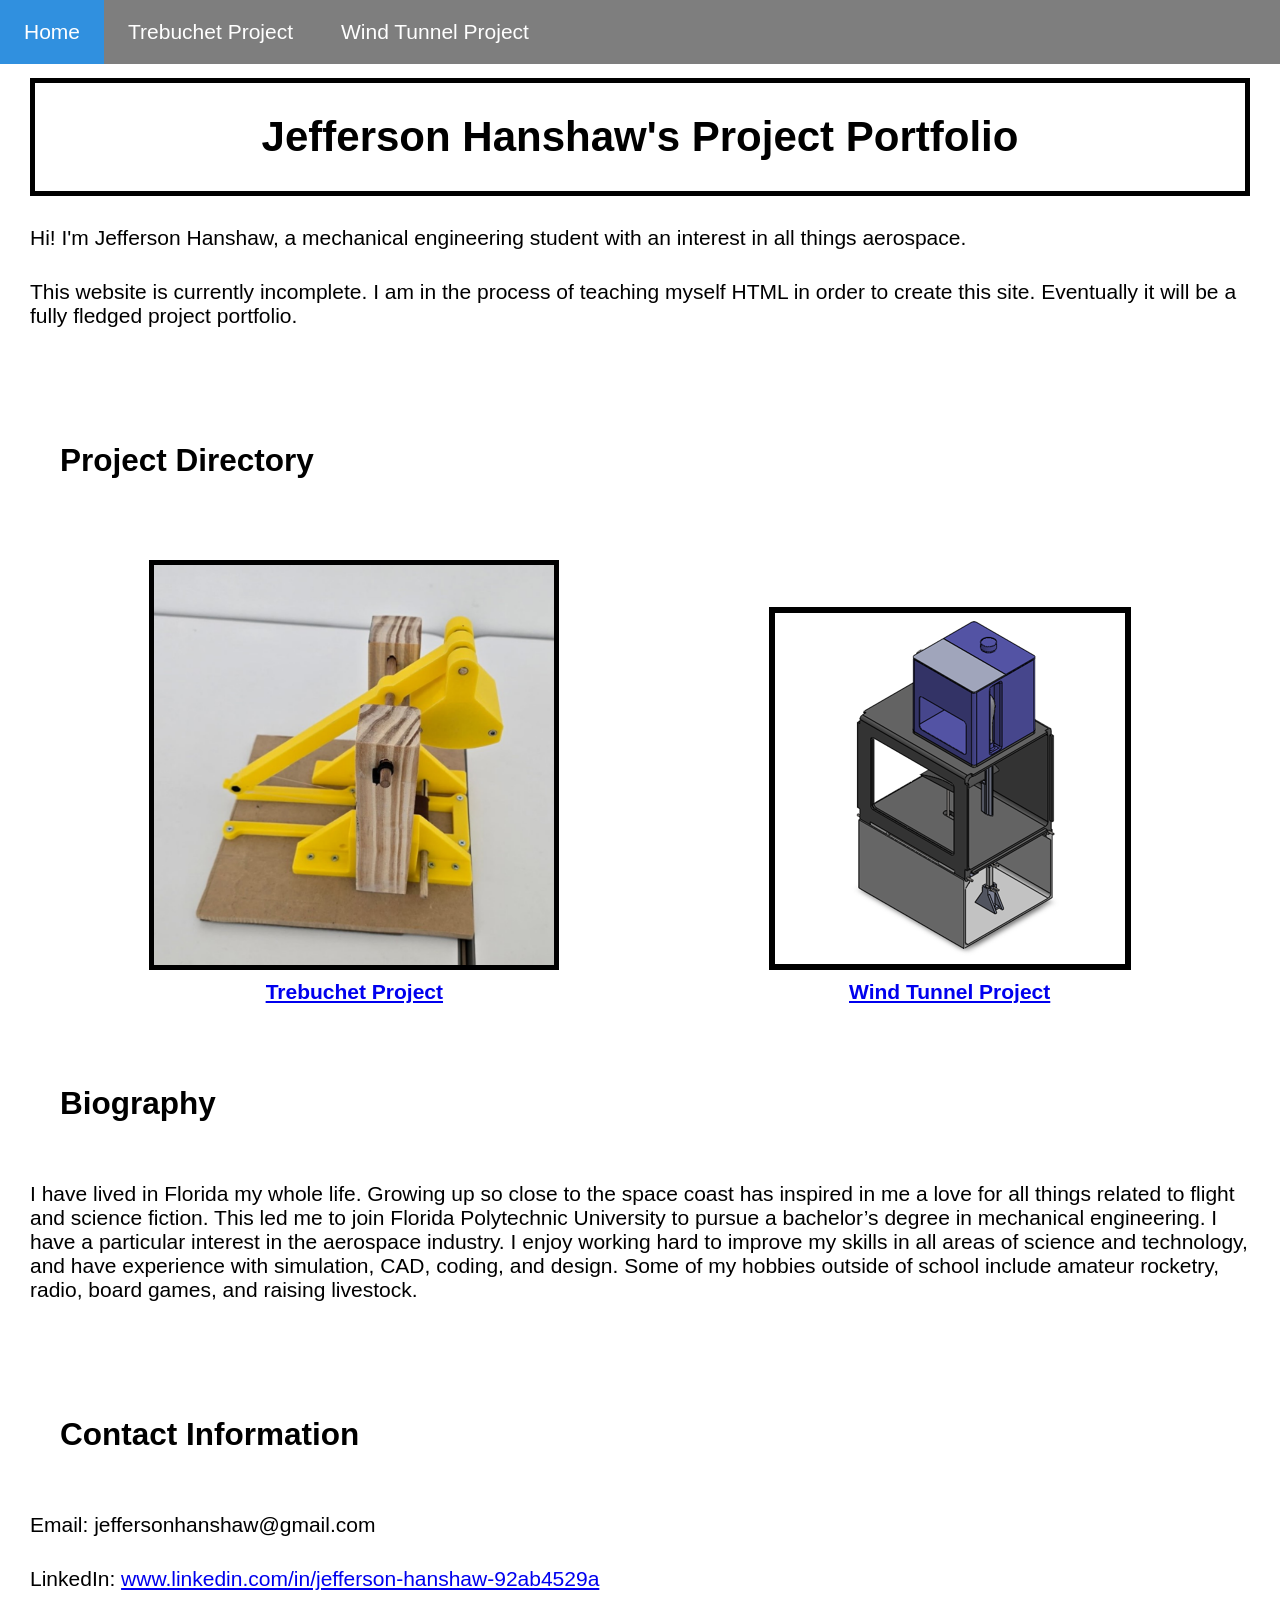
==== index.html @ af8e7aae "NavBar3.1" ====
<html lang ="en">
<head>
    <meta charset="UTF-8">
    <meta name="viewport" content="width=device-width, initial-scale=1.0">
    <title>Jefferson's Project Portfolio Homepage</title>
    <link href="styles/style1.css" rel="stylesheet" />
</head>
<body>
    <nav> 
        <ul>
            <li>  <a class="active" href="index.html"> Home </a>  </li>
            <li> <a href = "TrebuchetProject.html"> Trebuchet Project  </a> </li>
            <li> <a href="WindTunnelProject.html">Wind Tunnel Project</a> </li>
        </ul>
    </nav>

    <br>
    <br> 



    <h1>Jefferson Hanshaw's Project Portfolio</h1>
    <p> Hi! I'm Jefferson Hanshaw, a mechanical engineering student with an interest in all things aerospace.  </p>
    <p> This website is currently incomplete. I am in the process of teaching myself HTML in order to create this site. Eventually it will be a fully fledged project portfolio. </p>
    <br>

    <!-- <h2> Projects </h2> 
    <h2> Project Directory </h2>
    <a href="TrebuchetProject.html">Trebuchet Project</a>   
    <p> Wind Tunnel Project (coming soon) </p>
    <p> Polycrystal Research (coming soon) </p>
    <p> Tensile Tester Research (coming soon) </p>
    --> 
        
    <h2> Project Directory </h2>
    
     <!--    
     <div class="flex-container">
        <figure>  <img src="images/CompletedTrebuchet.png" alt="" />  <figcaption> <a href="TrebuchetProject.html">Trebuchet Project</a>  </figcaption> </figure>
        <figure> <img src="images/WTCADColorized.png" alt="" /> <figcaption> <a href="WindTunnelProject.html">Wind Tunnel Project</a> </figcaption> </figure>
    </div>
-->    

    <div class="flex-container">
        <figure>  <a href = "TrebuchetProject.html"> <img src="images/CompletedTrebuchet.png" alt="" style = "width: 400px ; height: 400px;" /> </a>  <figcaption> <a href="TrebuchetProject.html">Trebuchet Project</a>  </figcaption> </figure>
        <figure> <a href = "WindTunnelProject.html"> <img src="images/WTCADColorized.png" alt="" /> </a> <figcaption> <a href="WindTunnelProject.html">Wind Tunnel Project</a> </figcaption> </figure>
    </div>


    <h2> Biography </h2>
    <p> I have lived in Florida my whole life. Growing up so close to the space coast has inspired 
        in me a love for all things related to flight and science fiction. This led me to join Florida 
        Polytechnic University to pursue a bachelor’s degree in mechanical engineering. I have a 
        particular interest in the aerospace industry. I enjoy working hard to improve my 
        skills in all areas of science and technology, and have experience with simulation,
        CAD, coding, and design. Some of my hobbies outside of school include amateur rocketry,
        radio, board games, and raising livestock.  </p>
    
    <br>

    
    <h2> Contact Information </h2>
    <p> Email: jeffersonhanshaw@gmail.com </p>
    <p> LinkedIn: <a href="https://www.linkedin.com/in/jefferson-hanshaw-92ab4529a" >www.linkedin.com/in/jefferson-hanshaw-92ab4529a</a>  </p> 







</body>
</html>
---- styles/style1.css ----
html {
  /* px means "pixels". The base font size is now 21 pixels high */
  font-size: 21px;

  font-family: "Roboto", sans-serif;

}


body {
  /* width: 600px; */
  /* margin: 0px 50px 30px 50px; 
  padding: 30px 30px 30px 30px; */ 
  background-color: rgba(255, 255, 255, 1); 

  margin: 0px 0px 0px 0px;
  padding: 0px 0px 0px 0px; 

  border: 0px solid rgba(0, 0, 0, 0); /* With transparency set to 0, the border is invisible */
}



p {
  color: black;
  margin: 30px; 

}



h1 {
  color: rgb(0, 0, 0);  
  text-align: center; 
  margin: 30px; 
  padding: 30px 30px 30px 30px; 
  border: 5px solid rgba(0, 0, 0, 1);
}

h2{
  margin: 30px; 
  padding: 30px 30px 30px 30px; 
}

.flex-container {
  display: flex;
  flex-wrap: wrap;
  flex-direction: row;  
  gap: 20px;
  align-items: baseline; /* Aligns items along the baseline of the container */
  justify-content: space-evenly; /* Distributes space evenly between items */
}





figure {
  display: flex;
  flex-direction: column;  /* Stacks image above caption */
  text-align: center;
  align-items: center;     /* Centers caption under image */

}


figcaption {
  font-weight: bold ; /* makes captions bold */
  margin-top: 10px; /* Adds space between image and caption */

}


img {
  /* width: 300px;
  height: 300px; */
  object-fit: cover; /* fils container but keeps the aspect ratio the same */
  border: 5px solid rgba(0, 0, 0, 1); /*  added border to images */

}
  
/* Thanks to https://www.w3schools.com/css/css_navbar_horizontal.asp for help with making the nav bar */   
  


nav /* this will make the nav bar stay at the top of the page when scrolling down */
{
   position: fixed;
   top: 0px;
   width: 100%; 

}


ul{
  margin: 0; 
  padding: 0; 

  list-style-type: none;  /* Removes default bullet points */

  background-color: rgb(126, 126, 126); /* Sets background color */

  display: flex; 

}

ul li {
  float: left;
}


ul li a {
  display: block;
  color: white;
  padding: 20px 24px;
  text-decoration: none; /* removes underline from links */
}

ul li a:hover {
  background-color: #111111; /* makes the links change color when hovered over with mouse*/
}


ul li a.active {
  background-color: #3090df;
}
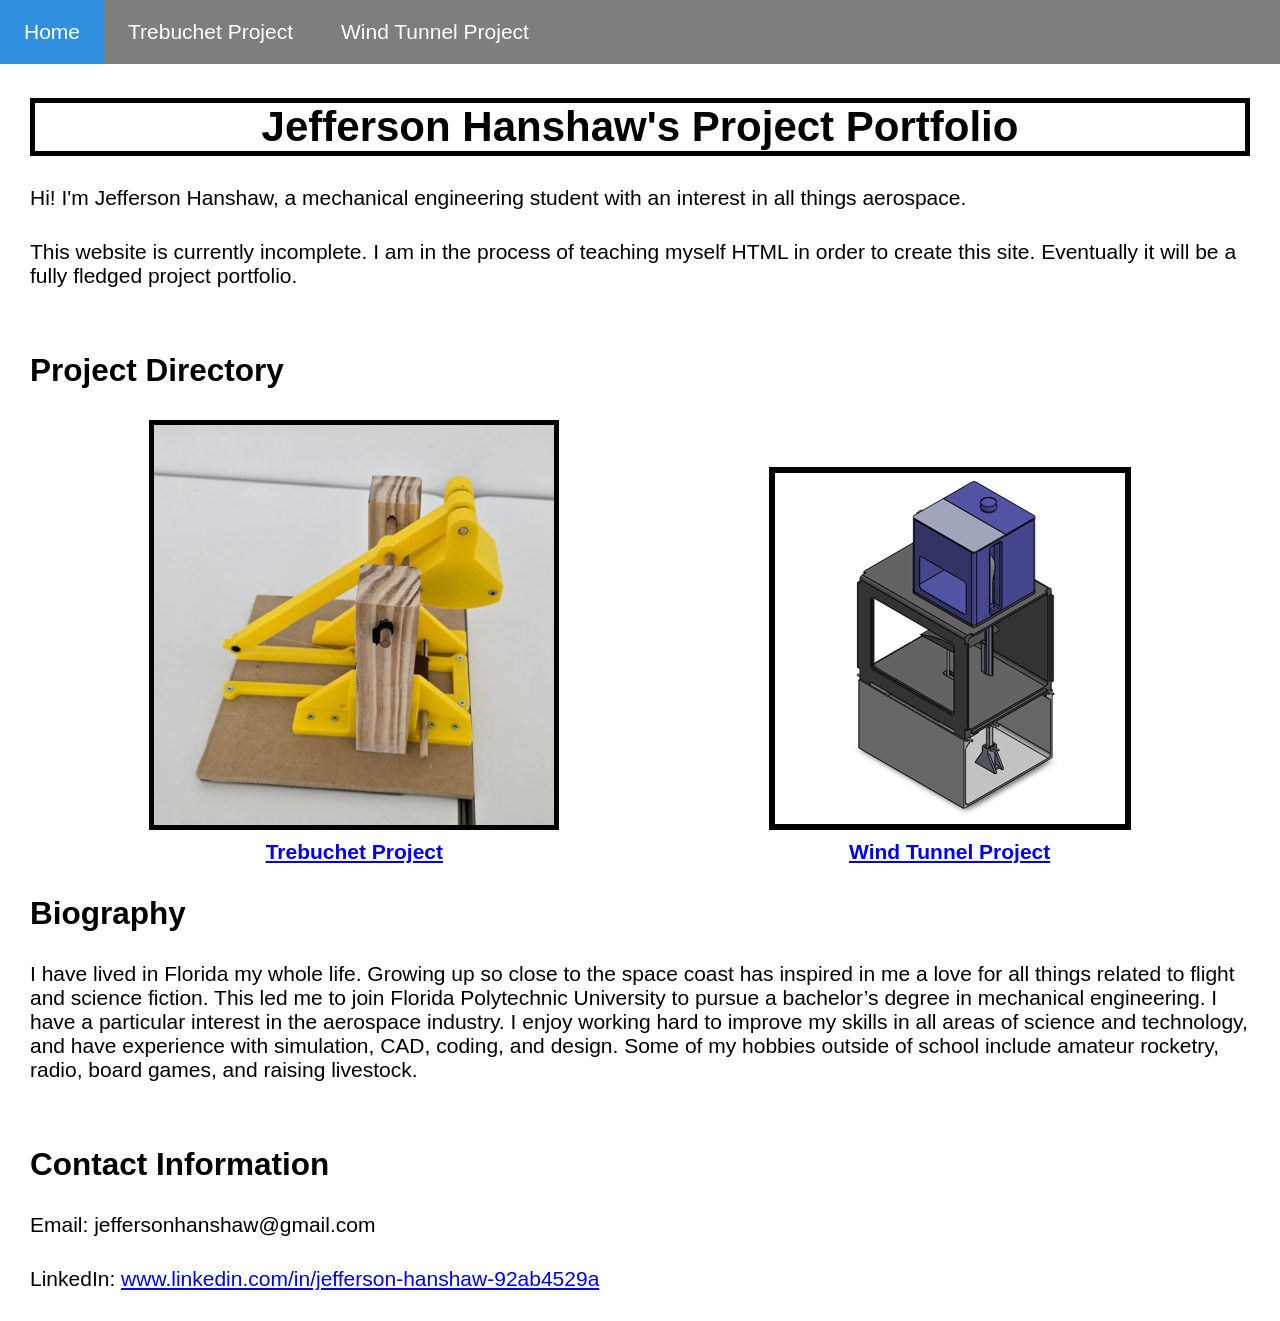
==== commit 8130b651: "TrebuchetUpdate3" ====
--- a/index.html
+++ b/index.html
@@ -42,8 +42,8 @@
 -->    
 
     <div class="flex-container">
-        <figure>  <a href = "TrebuchetProject.html"> <img src="images/CompletedTrebuchet.png" alt="" style = "width: 400px ; height: 400px;" /> </a>  <figcaption> <a href="TrebuchetProject.html">Trebuchet Project</a>  </figcaption> </figure>
-        <figure> <a href = "WindTunnelProject.html"> <img src="images/WTCADColorized.png" alt="" /> </a> <figcaption> <a href="WindTunnelProject.html">Wind Tunnel Project</a> </figcaption> </figure>
+        <figure>  <a href = "TrebuchetProject.html"> <img src="images//Trebuchet/CompletedTrebuchet.png" alt="" style = "width: 400px ; height: 400px;" /> </a>  <figcaption> <a href="TrebuchetProject.html">Trebuchet Project</a>  </figcaption> </figure>
+        <figure> <a href = "WindTunnelProject.html"> <img src="images/WindTunnel/WTCADColorized.png" alt="" /> </a> <figcaption> <a href="WindTunnelProject.html">Wind Tunnel Project</a> </figcaption> </figure>
     </div>
 
 
--- a/styles/style1.css
+++ b/styles/style1.css
@@ -13,8 +13,8 @@
   padding: 30px 30px 30px 30px; */ 
   background-color: rgba(255, 255, 255, 1); 
 
-  margin: 0px 0px 0px 0px;
-  padding: 0px 0px 0px 0px; 
+  margin: 0px ;
+  padding: 0px ; 
 
   border: 0px solid rgba(0, 0, 0, 0); /* With transparency set to 0, the border is invisible */
 }
@@ -25,6 +25,7 @@
   color: black;
   margin: 30px; 
 
+
 }
 
 
@@ -32,14 +33,21 @@
 h1 {
   color: rgb(0, 0, 0);  
   text-align: center; 
-  margin: 30px; 
-  padding: 30px 30px 30px 30px; 
+
+  margin: 50px 30px 30px 30px; 
+  padding: 0px; 
+
   border: 5px solid rgba(0, 0, 0, 1);
 }
 
 h2{
-  margin: 30px; 
-  padding: 30px 30px 30px 30px; 
+  margin: 10px 30px; 
+  padding: 0px; 
+}
+
+h3 {
+  margin: 10px 30px; 
+  padding: 0px; 
 }
 
 .flex-container {
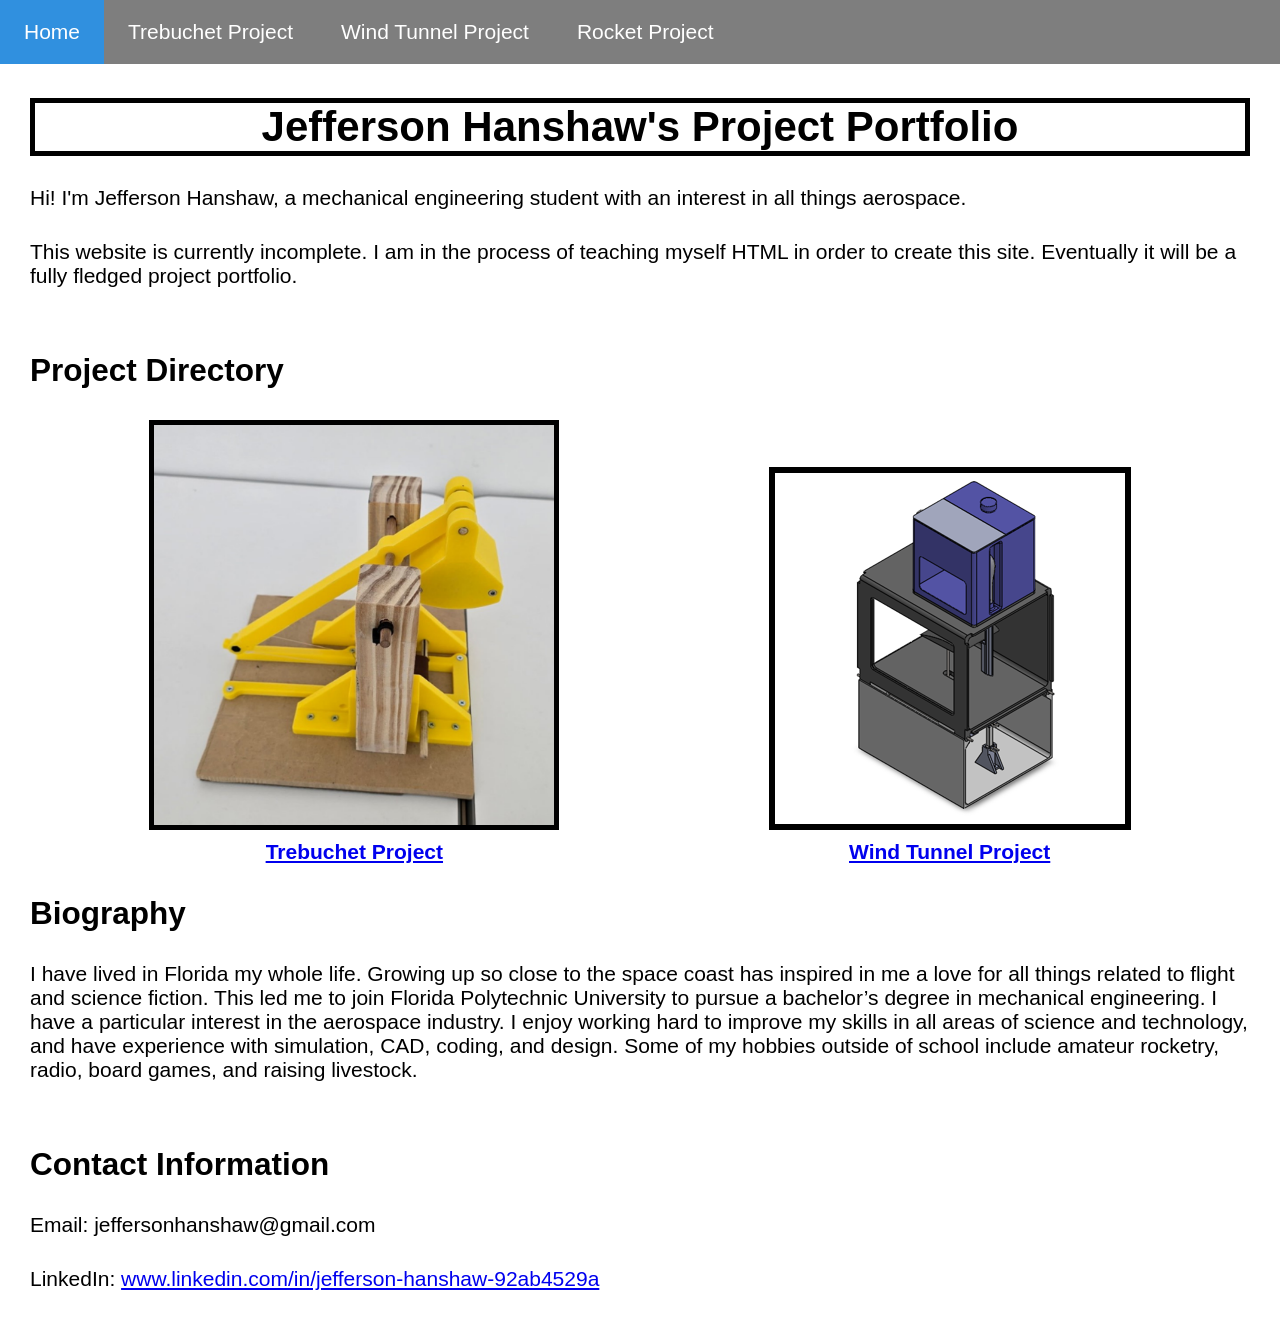
==== commit f4627fba: "RocketUpdate1" ====
--- a/index.html
+++ b/index.html
@@ -11,6 +11,7 @@
             <li>  <a class="active" href="index.html"> Home </a>  </li>
             <li> <a href = "TrebuchetProject.html"> Trebuchet Project  </a> </li>
             <li> <a href="WindTunnelProject.html">Wind Tunnel Project</a> </li>
+            <li> <a href="RocketProject.html">Rocket Project</a> </li>
         </ul>
     </nav>
 
--- a/styles/style1.css
+++ b/styles/style1.css
@@ -82,6 +82,7 @@
 img {
   /* width: 300px;
   height: 300px; */
+  max-width: 500px; /* Ensures images don't exceed 500px in width */
   object-fit: cover; /* fils container but keeps the aspect ratio the same */
   border: 5px solid rgba(0, 0, 0, 1); /*  added border to images */
 
@@ -96,6 +97,8 @@
    position: fixed;
    top: 0px;
    width: 100%; 
+   z-index: 1000; /* Ensures the nav bar stays on top of other content */
+   
 
 }
 
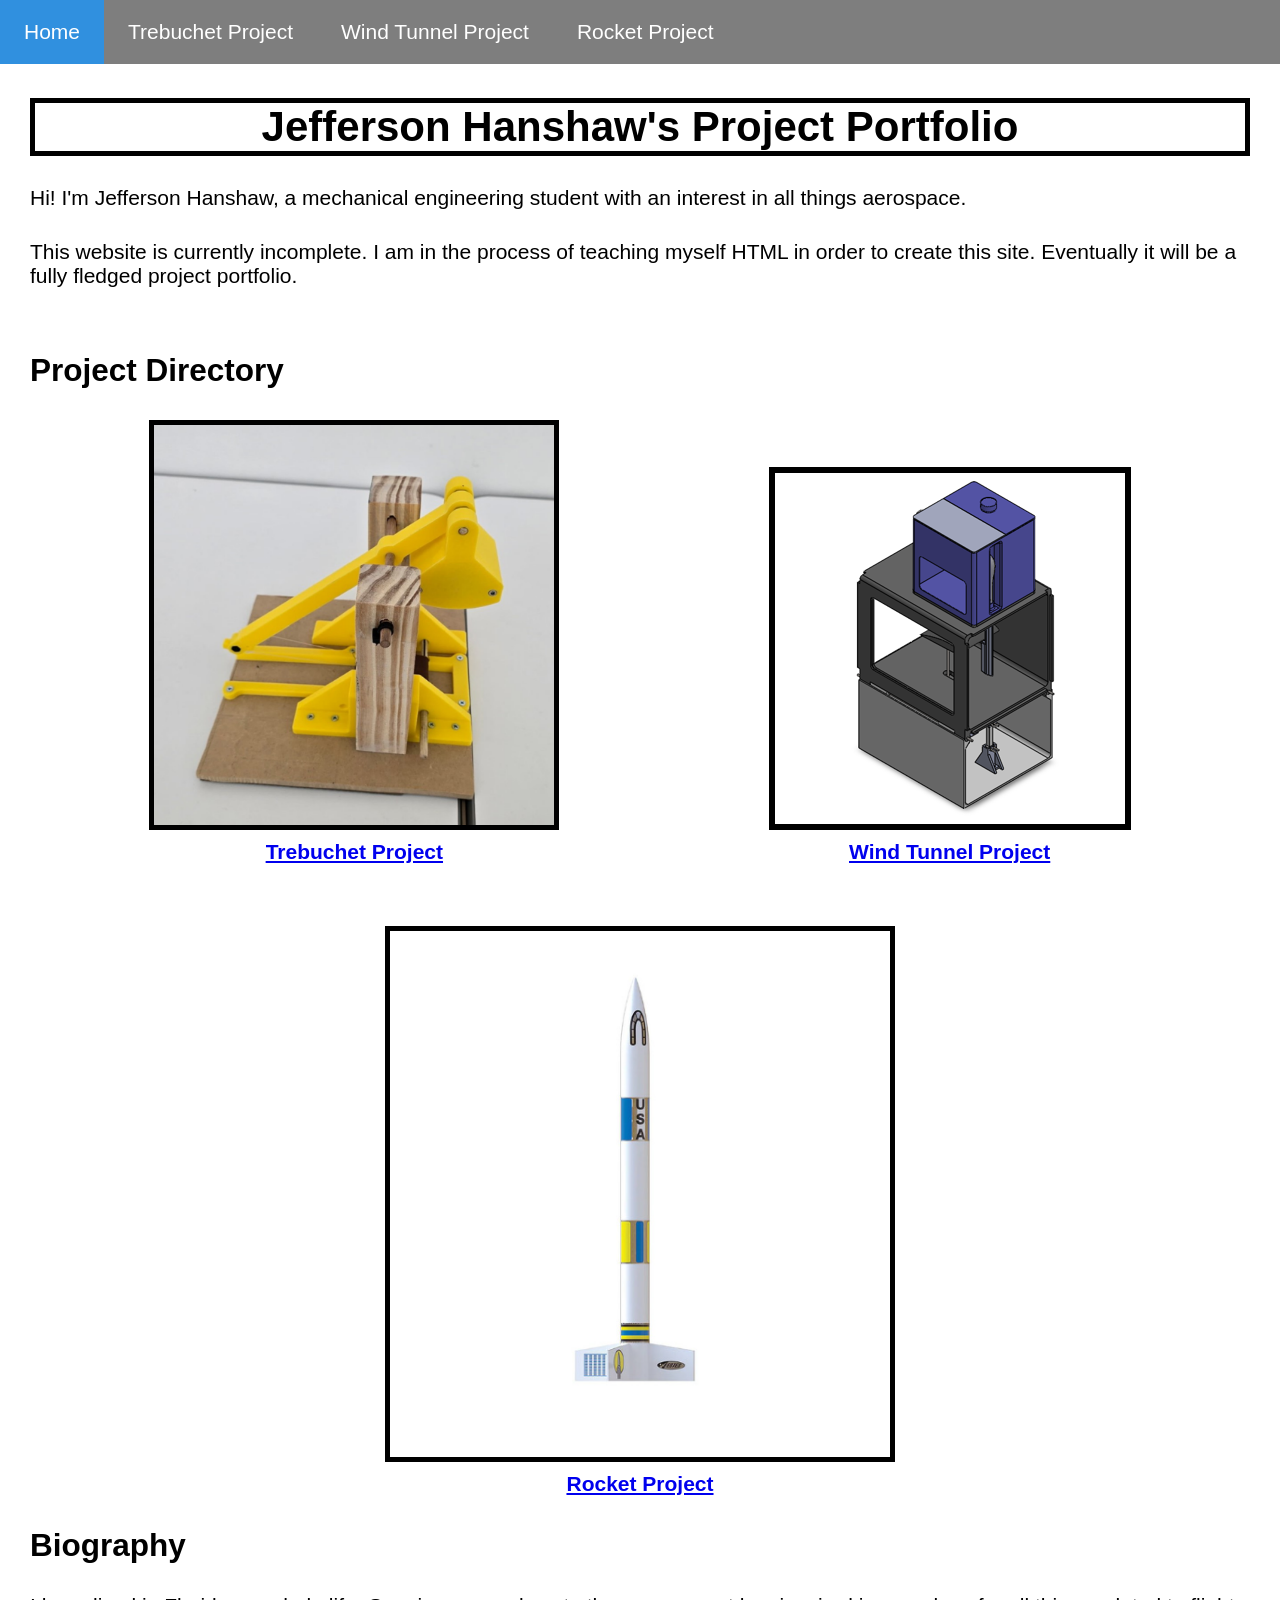
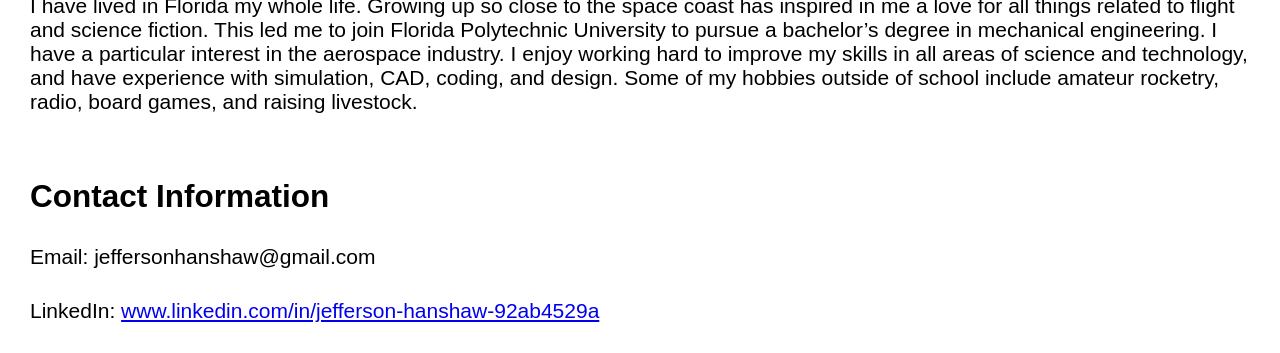
==== commit 0a396620: "RocketUpdate2.1" ====
--- a/index.html
+++ b/index.html
@@ -45,6 +45,7 @@
     <div class="flex-container">
         <figure>  <a href = "TrebuchetProject.html"> <img src="images//Trebuchet/CompletedTrebuchet.png" alt="" style = "width: 400px ; height: 400px;" /> </a>  <figcaption> <a href="TrebuchetProject.html">Trebuchet Project</a>  </figcaption> </figure>
         <figure> <a href = "WindTunnelProject.html"> <img src="images/WindTunnel/WTCADColorized.png" alt="" /> </a> <figcaption> <a href="WindTunnelProject.html">Wind Tunnel Project</a> </figcaption> </figure>
+        <figure> <a href = "RocketProject.html"> <img src="images/Rocket/EstesRocket.png" alt="" /> </a> <figcaption> <a href="RocketProject.html">Rocket Project</a> </figcaption> </figure>
     </div>
 
 
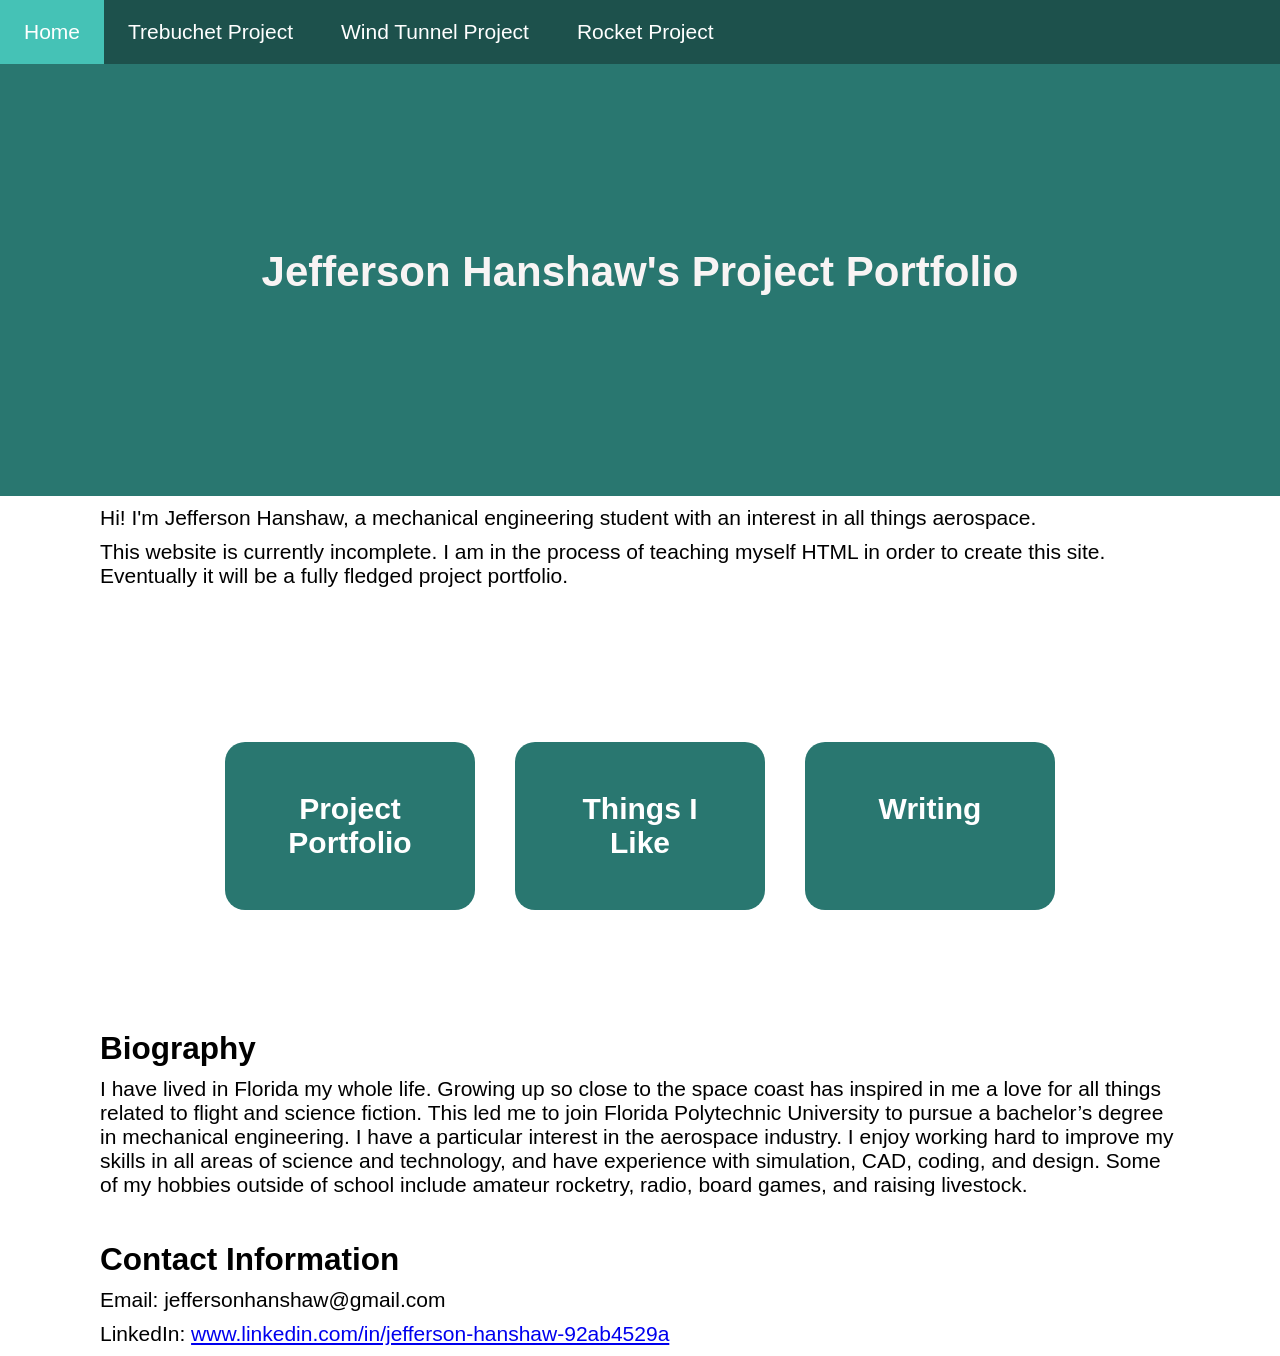
==== commit dbf9714b: "StyleUpdate3" ====
--- a/index.html
+++ b/index.html
@@ -25,27 +25,12 @@
     <p> This website is currently incomplete. I am in the process of teaching myself HTML in order to create this site. Eventually it will be a fully fledged project portfolio. </p>
     <br>
 
-    <!-- <h2> Projects </h2> 
-    <h2> Project Directory </h2>
-    <a href="TrebuchetProject.html">Trebuchet Project</a>   
-    <p> Wind Tunnel Project (coming soon) </p>
-    <p> Polycrystal Research (coming soon) </p>
-    <p> Tensile Tester Research (coming soon) </p>
-    --> 
-        
-    <h2> Project Directory </h2>
-    
-     <!--    
-     <div class="flex-container">
-        <figure>  <img src="images/CompletedTrebuchet.png" alt="" />  <figcaption> <a href="TrebuchetProject.html">Trebuchet Project</a>  </figcaption> </figure>
-        <figure> <img src="images/WTCADColorized.png" alt="" /> <figcaption> <a href="WindTunnelProject.html">Wind Tunnel Project</a> </figcaption> </figure>
-    </div>
--->    
 
-    <div class="flex-container">
-        <figure>  <a href = "TrebuchetProject.html"> <img src="images//Trebuchet/CompletedTrebuchet.png" alt="" style = "width: 400px ; height: 400px;" /> </a>  <figcaption> <a href="TrebuchetProject.html">Trebuchet Project</a>  </figcaption> </figure>
-        <figure> <a href = "WindTunnelProject.html"> <img src="images/WindTunnel/WTCADColorized.png" alt="" /> </a> <figcaption> <a href="WindTunnelProject.html">Wind Tunnel Project</a> </figcaption> </figure>
-        <figure> <a href = "RocketProject.html"> <img src="images/Rocket/EstesRocket.png" alt="" /> </a> <figcaption> <a href="RocketProject.html">Rocket Project</a> </figcaption> </figure>
+
+    <div class="buttonBox">
+        <a href = "ProjectPortfolio.html" class = "button" >Project Portfolio</a>  
+        <a href = "TestPage.html" class = "button" >Things I Like</a> 
+        <a href = "TestPage.html" class = "button" >Writing</a> 
     </div>
 
 
--- a/styles/style1.css
+++ b/styles/style1.css
@@ -23,7 +23,7 @@
 
 p {
   color: black;
-  margin: 30px; 
+  margin: 10px 100px ;; 
 
 
 }
@@ -31,26 +31,27 @@
 
 
 h1 {
-  color: rgb(0, 0, 0);  
+  color: rgb(248, 244, 244);  
+  background-color: #297770; /* This is the websites primary color */
   text-align: center; 
+  margin: 0px 0px 0px 0px;
+  padding: 200px 100px 200px ; /* Don't use 100% here, it will remove the text */
+  margin: 0px; 
 
-  margin: 50px 30px 30px 30px; 
-  padding: 0px; 
-
-  border: 5px solid rgba(0, 0, 0, 1);
+  border: 0px solid rgba(0, 0, 0, 1);
 }
 
 h2{
-  margin: 10px 30px; 
+  margin: 10px 100px ;; 
   padding: 0px; 
 }
 
 h3 {
-  margin: 10px 30px; 
+  margin: 10px 100px ;; 
   padding: 0px; 
 }
 
-.flex-container {
+.flex-container { /* for pictures */ 
   display: flex;
   flex-wrap: wrap;
   flex-direction: row;  
@@ -60,14 +61,12 @@
 }
 
 
-
-
-
 figure {
   display: flex;
   flex-direction: column;  /* Stacks image above caption */
   text-align: center;
   align-items: center;     /* Centers caption under image */
+  max-width: 100%; 
 
 }
 
@@ -82,7 +81,9 @@
 img {
   /* width: 300px;
   height: 300px; */
-  max-width: 500px; /* Ensures images don't exceed 500px in width */
+  max-width: 500 px; /* Ensures images don't exceed their container's width */
+  height: auto; /* Maintains aspect ratio */
+
   object-fit: cover; /* fils container but keeps the aspect ratio the same */
   border: 5px solid rgba(0, 0, 0, 1); /*  added border to images */
 
@@ -90,6 +91,35 @@
   
 /* Thanks to https://www.w3schools.com/css/css_navbar_horizontal.asp for help with making the nav bar */   
   
+
+.buttonBox { /* for buttons */
+ 	margin: 100px 100px;
+	font-weight: bold;
+    background-color: white; 
+    display:flex ; 
+    flex-wrap: wrap; 
+    
+    justify-content: center ; 
+    text-align: center
+}
+
+.button {
+  
+  margin: 20px ;
+  padding: 50px ; 
+  background-color: #297770; /* This is the websites primary color */
+  cursor:pointer;
+  text-decoration: none;
+  color: white ; 
+  width: 150px ;
+  border-radius: 20px;
+  font-size: 30px    
+}
+.button:hover {
+  background-color: #45C2B6; /* makes the links change color when hovered over with mouse*/
+}
+
+
 
 
 nav /* this will make the nav bar stay at the top of the page when scrolling down */
@@ -103,13 +133,13 @@
 }
 
 
-ul{
+ul{ /* nav bar styling */
   margin: 0; 
   padding: 0; 
 
   list-style-type: none;  /* Removes default bullet points */
 
-  background-color: rgb(126, 126, 126); /* Sets background color */
+  background-color: #1D514C; /* Sets background color */
 
   display: flex; 
 
@@ -133,6 +163,12 @@
 
 
 ul li a.active {
-  background-color: #3090df;
+  background-color: #45C2B6;
 }
 
+
+
+.topBlock {
+  margin: 0px; 
+  padding: 100 px 100%
+}
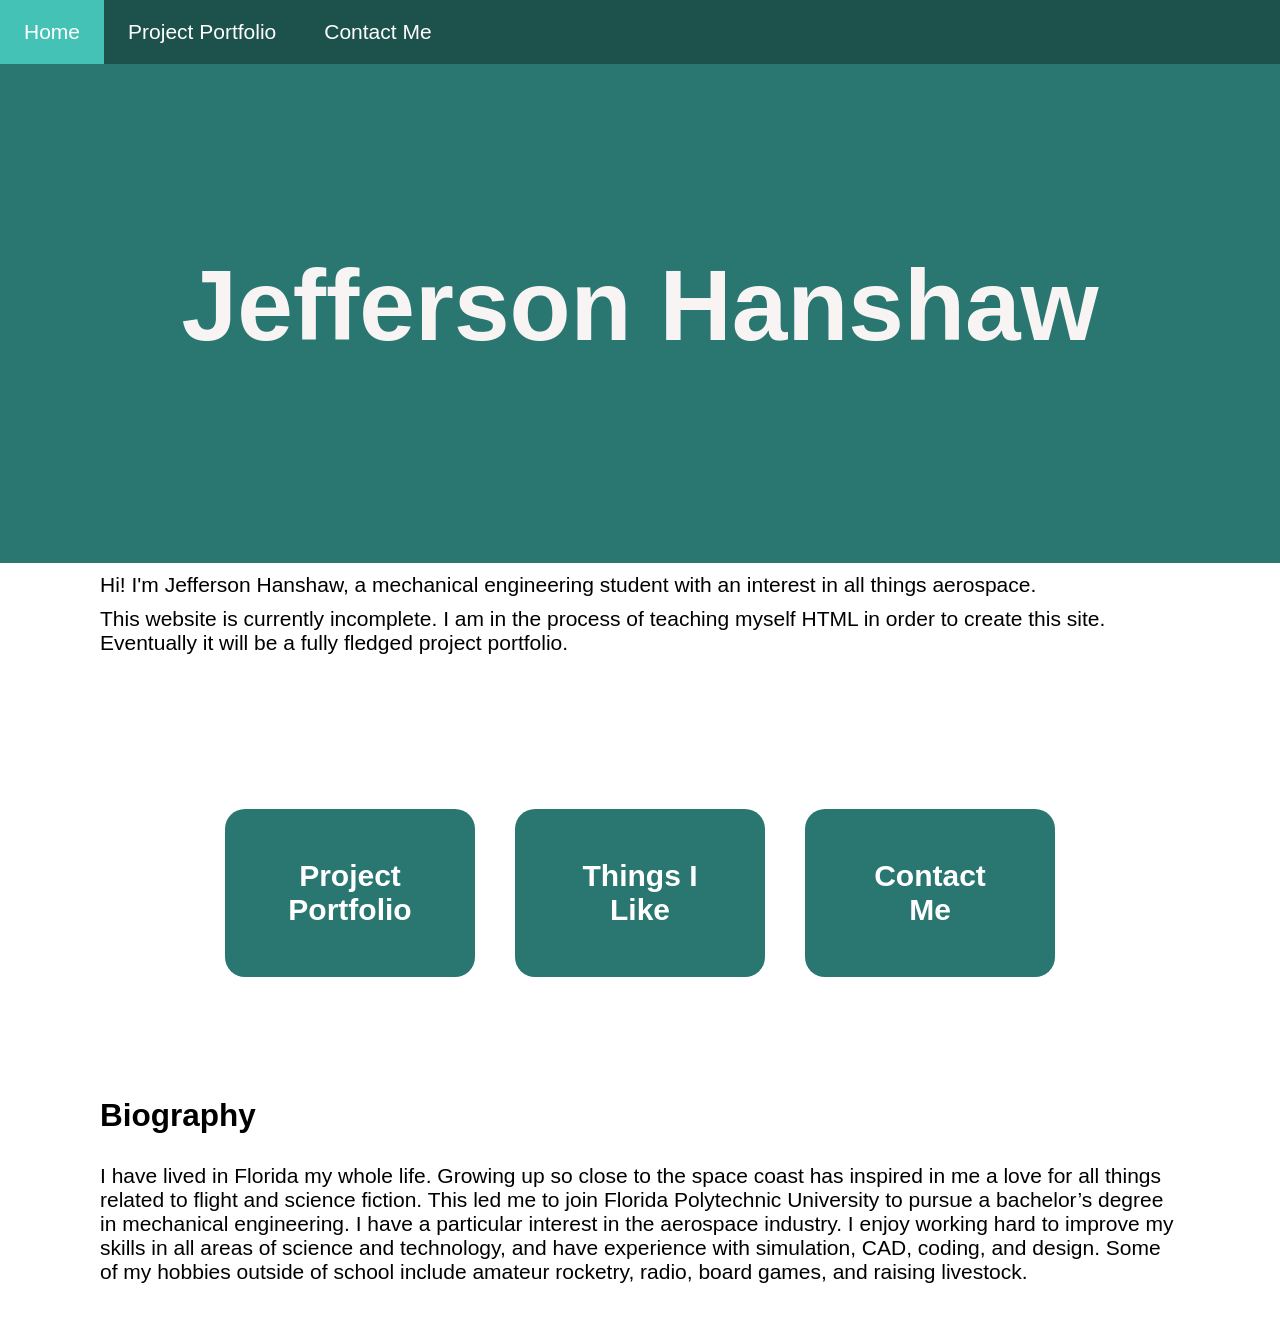
==== commit d317c65c: "StyleUpdate4 Rearranged website layout, particularly the navigation bar and Project Portfolio page." ====
--- a/index.html
+++ b/index.html
@@ -9,9 +9,9 @@
     <nav> 
         <ul>
             <li>  <a class="active" href="index.html"> Home </a>  </li>
-            <li> <a href = "TrebuchetProject.html"> Trebuchet Project  </a> </li>
-            <li> <a href="WindTunnelProject.html">Wind Tunnel Project</a> </li>
-            <li> <a href="RocketProject.html">Rocket Project</a> </li>
+            <li> <a href = "ProjectPortfolio.html"> Project Portfolio  </a> </li>
+            <li> <a href="ContactMe.html">Contact Me</a> </li>
+    
         </ul>
     </nav>
 
@@ -20,7 +20,7 @@
 
 
 
-    <h1>Jefferson Hanshaw's Project Portfolio</h1>
+    <h1>Jefferson Hanshaw</h1>
     <p> Hi! I'm Jefferson Hanshaw, a mechanical engineering student with an interest in all things aerospace.  </p>
     <p> This website is currently incomplete. I am in the process of teaching myself HTML in order to create this site. Eventually it will be a fully fledged project portfolio. </p>
     <br>
@@ -30,7 +30,7 @@
     <div class="buttonBox">
         <a href = "ProjectPortfolio.html" class = "button" >Project Portfolio</a>  
         <a href = "TestPage.html" class = "button" >Things I Like</a> 
-        <a href = "TestPage.html" class = "button" >Writing</a> 
+        <a href = "ContactMe.html" class = "button" >Contact Me</a> 
     </div>
 
 
@@ -46,11 +46,6 @@
     <br>
 
     
-    <h2> Contact Information </h2>
-    <p> Email: jeffersonhanshaw@gmail.com </p>
-    <p> LinkedIn: <a href="https://www.linkedin.com/in/jefferson-hanshaw-92ab4529a" >www.linkedin.com/in/jefferson-hanshaw-92ab4529a</a>  </p> 
-
-
 
 
 
--- a/styles/style1.css
+++ b/styles/style1.css
@@ -34,15 +34,16 @@
   color: rgb(248, 244, 244);  
   background-color: #297770; /* This is the websites primary color */
   text-align: center; 
-  margin: 0px 0px 0px 0px;
+  margin: 0px 0px 50px 0px;
   padding: 200px 100px 200px ; /* Don't use 100% here, it will remove the text */
   margin: 0px; 
 
   border: 0px solid rgba(0, 0, 0, 1);
+  font-size: 100px; 
 }
 
 h2{
-  margin: 10px 100px ;; 
+  margin: 30px 100px ;; 
   padding: 0px; 
 }
 
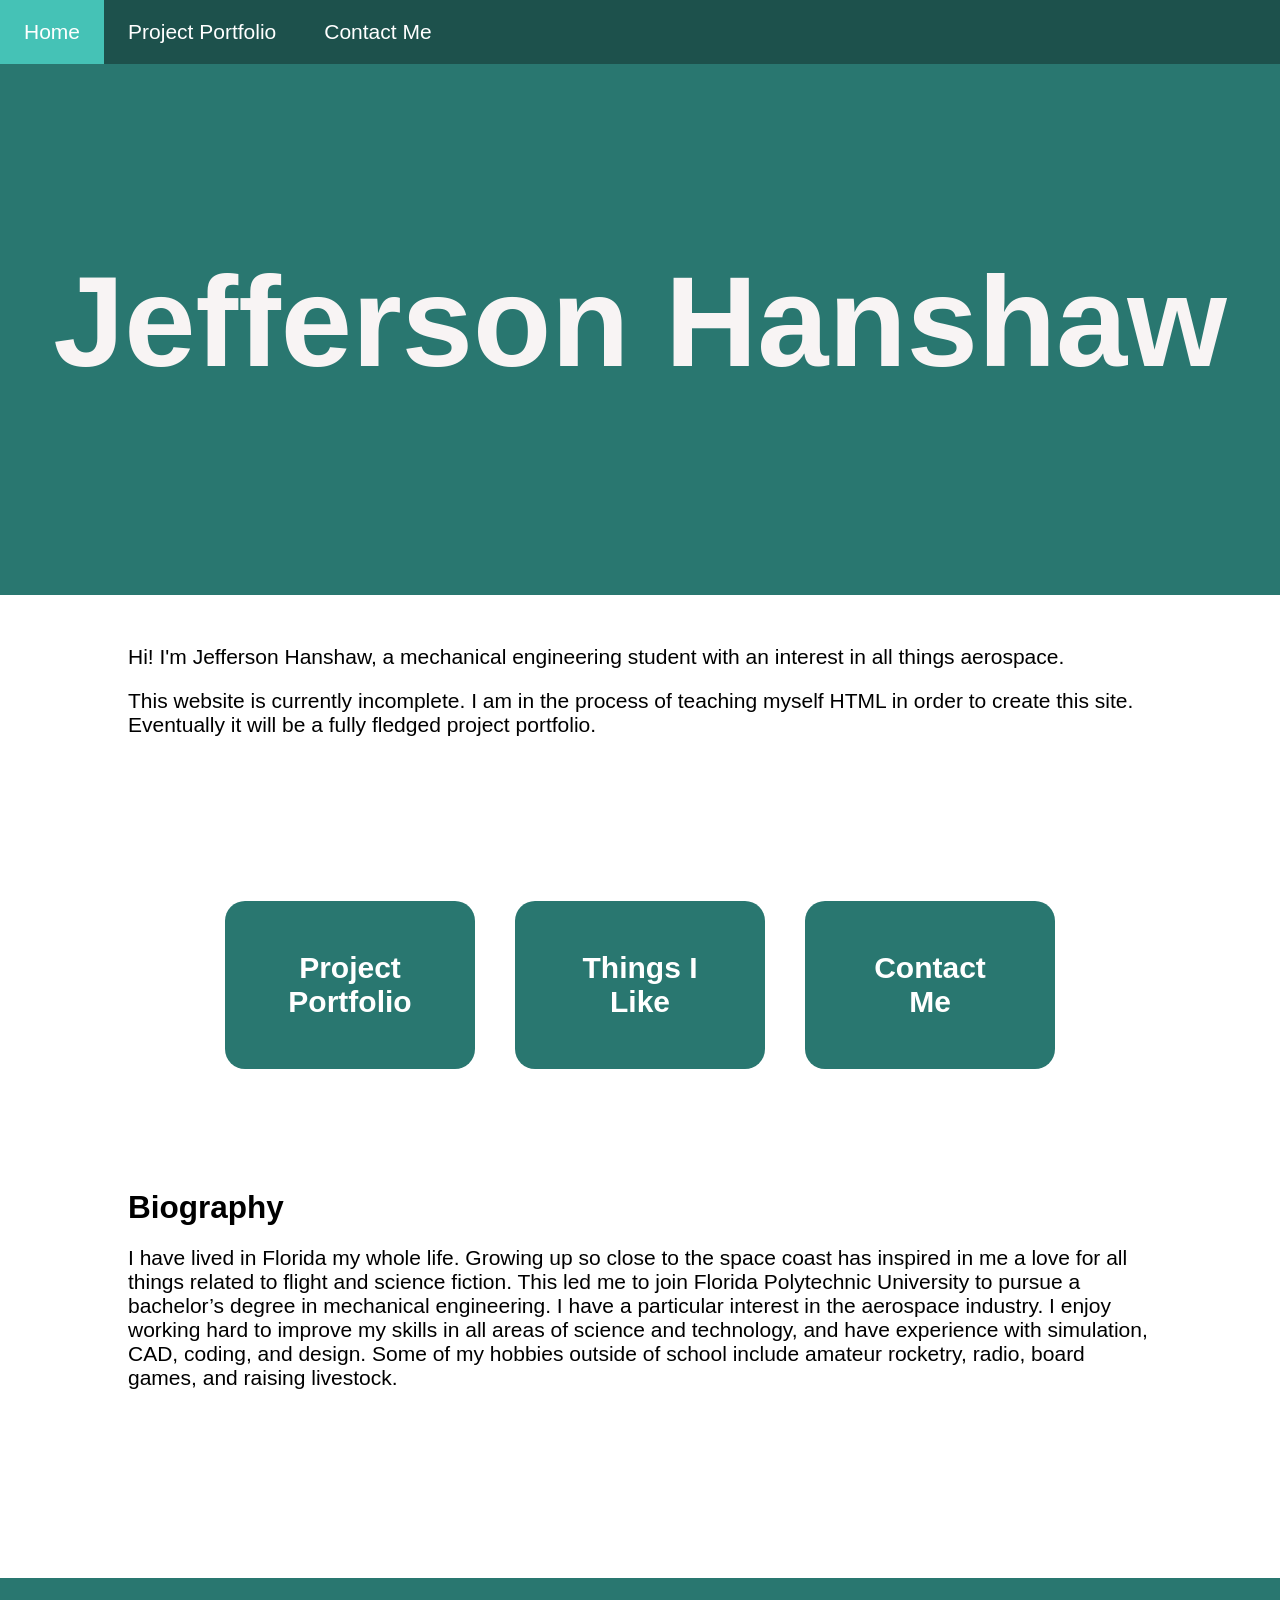
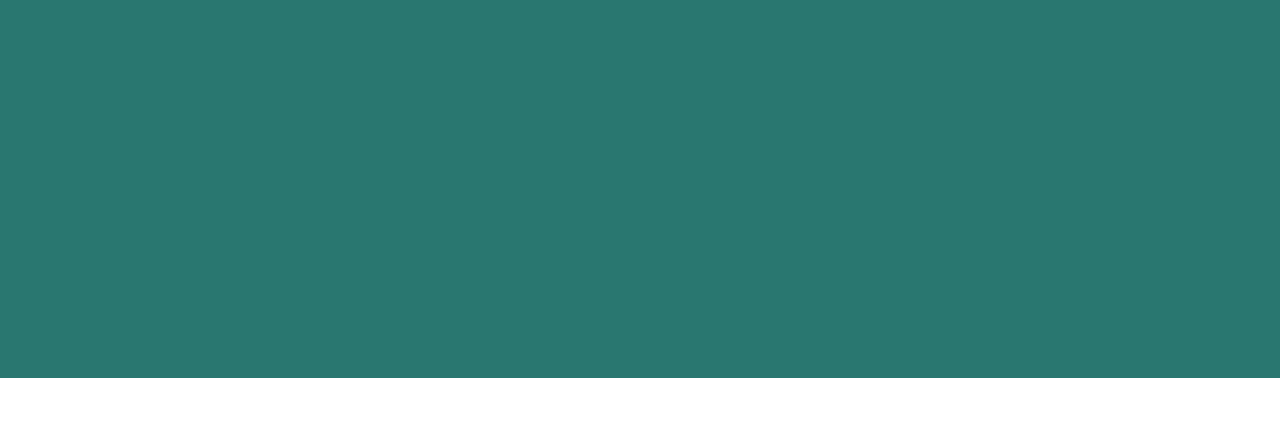
==== commit e6fe1be7: "StyleUpdate4.3.1 Updated some hyperlinks." ====
--- a/index.html
+++ b/index.html
@@ -44,6 +44,9 @@
         radio, board games, and raising livestock.  </p>
     
     <br>
+    <br> <br> <br> <br> <br> <br> 
+
+    <h1> </h1>  
 
     
 
--- a/styles/style1.css
+++ b/styles/style1.css
@@ -23,7 +23,8 @@
 
 p {
   color: black;
-  margin: 10px 100px ;; 
+  margin: 20px auto 20px auto;
+  width: 80%;
 
 
 }
@@ -34,64 +35,27 @@
   color: rgb(248, 244, 244);  
   background-color: #297770; /* This is the websites primary color */
   text-align: center; 
-  margin: 0px 0px 50px 0px;
-  padding: 200px 100px 200px ; /* Don't use 100% here, it will remove the text */
-  margin: 0px; 
-
+  margin: 0px auto 50px auto;
+  width: 100%;
+  padding: 200px 0px 200px;
   border: 0px solid rgba(0, 0, 0, 1);
-  font-size: 100px; 
+  font-size: 10vw; 
 }
 
 h2{
-  margin: 30px 100px ;; 
   padding: 0px; 
+  margin: 40px auto 0px auto;
+  width: 80%;
 }
 
-h3 {
-  margin: 10px 100px ;; 
+h3 { 
   padding: 0px; 
-}
-
-.flex-container { /* for pictures */ 
-  display: flex;
-  flex-wrap: wrap;
-  flex-direction: row;  
-  gap: 20px;
-  align-items: baseline; /* Aligns items along the baseline of the container */
-  justify-content: space-evenly; /* Distributes space evenly between items */
-}
-
-
-figure {
-  display: flex;
-  flex-direction: column;  /* Stacks image above caption */
-  text-align: center;
-  align-items: center;     /* Centers caption under image */
-  max-width: 100%; 
-
-}
-
-
-figcaption {
-  font-weight: bold ; /* makes captions bold */
-  margin-top: 10px; /* Adds space between image and caption */
-
-}
-
-
-img {
-  /* width: 300px;
-  height: 300px; */
-  max-width: 500 px; /* Ensures images don't exceed their container's width */
-  height: auto; /* Maintains aspect ratio */
-
-  object-fit: cover; /* fils container but keeps the aspect ratio the same */
-  border: 5px solid rgba(0, 0, 0, 1); /*  added border to images */
-
+  margin: 40px auto 0px auto;
+  width: 80%;  
 }
   
 /* Thanks to https://www.w3schools.com/css/css_navbar_horizontal.asp for help with making the nav bar */   
-  
+
 
 .buttonBox { /* for buttons */
  	margin: 100px 100px;
@@ -173,3 +137,44 @@
   margin: 0px; 
   padding: 100 px 100%
 }
+
+
+
+/* this part is different from style 2 */
+.flex-container { /* for pictures */ 
+  display: flex;
+  flex-wrap: wrap;
+  flex-direction: row;  
+  gap: 20px;
+  align-items: baseline; /* Aligns items along the baseline of the container */
+  justify-content: space-evenly; /* Distributes space evenly between items */
+}
+
+
+figure {
+  display: flex;
+  flex-direction: column;  /* Stacks image above caption */
+  text-align: center;
+  align-items: center;     /* Centers caption under image */
+  max-width: 100%; 
+
+}
+
+
+figcaption {
+  font-weight: bold ; /* makes captions bold */
+  margin-top: 10px; /* Adds space between image and caption */
+
+}
+
+
+img {
+  /* width: 300px;
+  height: 300px; */
+  max-width: 500px; /* Ensures images don't exceed their container's width */
+  height: auto; /* Maintains aspect ratio */
+
+  object-fit: cover; /* fils container but keeps the aspect ratio the same */
+  border: 5px solid rgba(0, 0, 0, 1); /*  added border to images */
+
+}
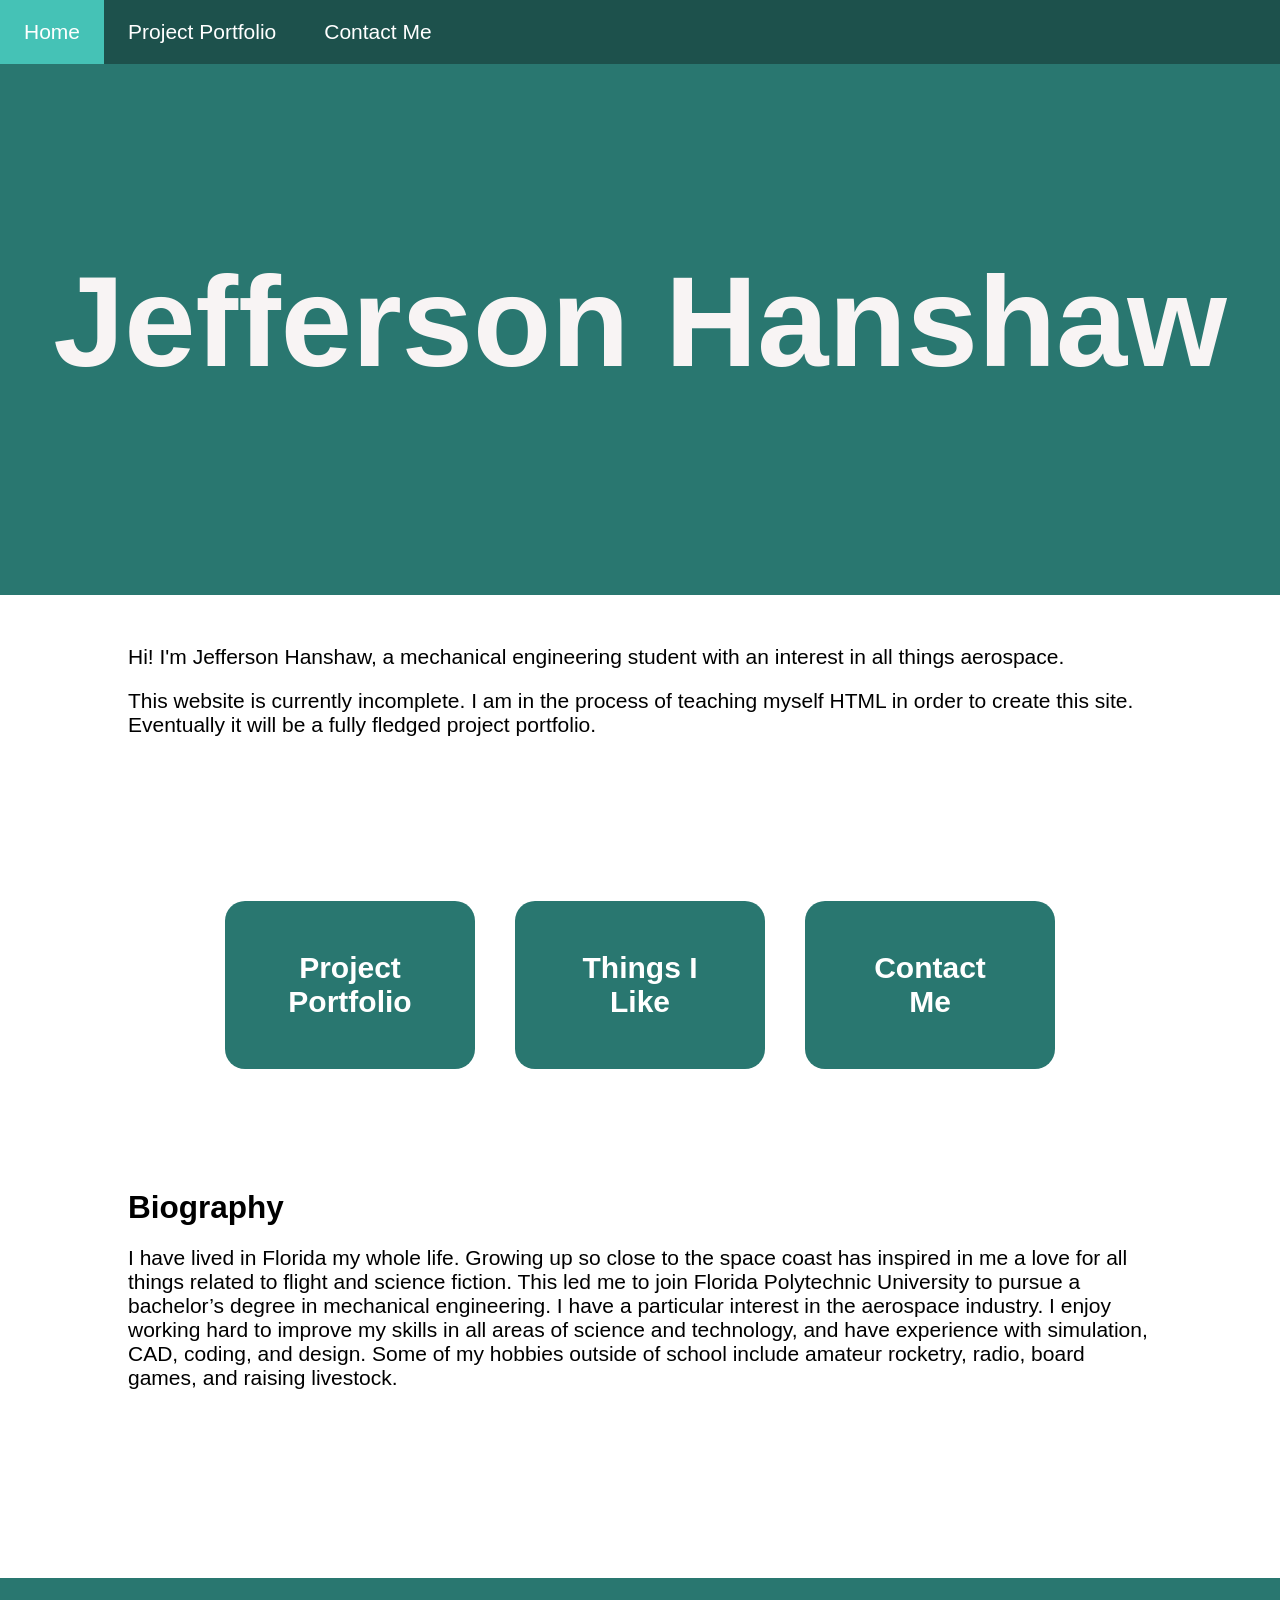
==== commit 0d59241a: "StyleUpdate4.4 Changed the margins again, introduced a colored bar at the bottom of each page, and a" ====
--- a/index.html
+++ b/index.html
@@ -46,8 +46,7 @@
     <br>
     <br> <br> <br> <br> <br> <br> 
 
-    <h1> </h1>  
-
+    <div class = "bar"> </div>
     
 
 
--- a/styles/style1.css
+++ b/styles/style1.css
@@ -55,6 +55,17 @@
 }
   
 /* Thanks to https://www.w3schools.com/css/css_navbar_horizontal.asp for help with making the nav bar */   
+
+
+.bar{
+  margin: auto; 
+  width: 100% ; 
+  background-color: #297770; /* This is the websites primary color */
+  padding: 0 0 100px 
+}
+
+
+
 
 
 .buttonBox { /* for buttons */
@@ -138,6 +149,13 @@
   padding: 100 px 100%
 }
 
+video{
+  margin: auto;
+  width: 80% ; 
+  max-width: 300px; 
+  
+}
+
 
 
 /* this part is different from style 2 */
@@ -171,9 +189,9 @@
 img {
   /* width: 300px;
   height: 300px; */
-  max-width: 500px; /* Ensures images don't exceed their container's width */
-  height: auto; /* Maintains aspect ratio */
-
+  max-width: 400px; /* Ensures images don't exceed their container's width */
+  margin: auto;
+  width: 80% ; 
   object-fit: cover; /* fils container but keeps the aspect ratio the same */
   border: 5px solid rgba(0, 0, 0, 1); /*  added border to images */
 
